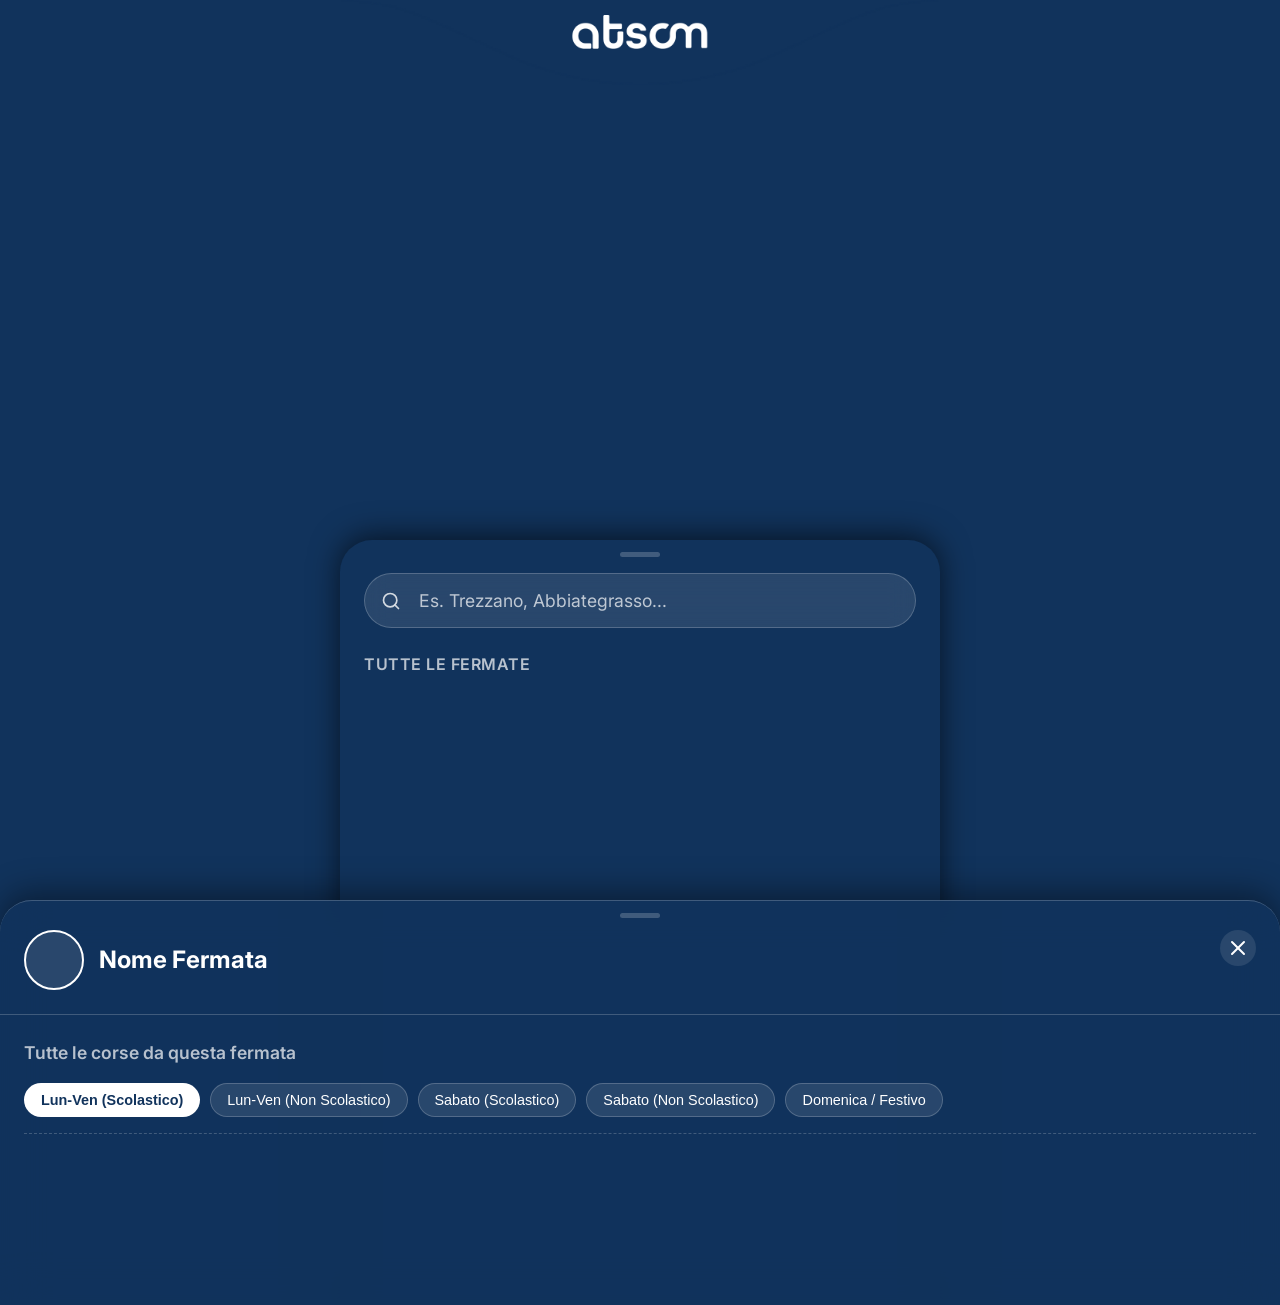
==== app.html @ aef524c2 "Add files via upload" ====
<!DOCTYPE html>
<html lang="it">

<head>
    <meta charset="UTF-8">
    <meta name="viewport" content="width=device-width, initial-scale=1.0">
    <meta name="theme-color" content="#11335C">
    <meta name="apple-mobile-web-app-status-bar-style" content="black-translucent">
    <link rel="manifest" href="manifest.json">
    <title>myATSOM | App</title>
    <link rel="icon" type="image/png" href="FavIconAtsom.png">

    <!-- Supporto PWA iOS -->
    <meta name="apple-mobile-web-app-capable" content="yes">
    <meta name="apple-mobile-web-app-title" content="myATSOM">
    <link rel="apple-touch-icon" href="icon-192.png">
    <!-- Google Fonts: Inter -->
    <link rel="preconnect" href="https://fonts.googleapis.com">
    <link rel="preconnect" href="https://fonts.gstatic.com" crossorigin>
    <link href="https://fonts.googleapis.com/css2?family=Inter:wght@400;500;600;700;800&display=swap" rel="stylesheet">
    <link rel="stylesheet" href="https://unpkg.com/leaflet@1.9.4/dist/leaflet.css"
        integrity="sha256-p4NxAoJBhIIN+hmNHrzRCf9tD/miZyoHS5obTRR9BMY=" crossorigin="" />
    <link rel="stylesheet" href="style.css">
    <style>
        /* In app.html, l'app è sempre visibile */
        #app-content-wrapper {
            display: block !important;
        }
    </style>
</head>

<body>
    <!-- CONTENUTI APP -->
    <div id="app-content-wrapper">
        <!-- TOP BANNER CON CURVATURA E LOGO -->
        <div class="top-wave-banner">
            <img src="CurvaturaSuperiore.png" alt="Onda Superiore" class="wave-bg">
            <img src="atsom.png" alt="ATSOM Logo" class="wave-logo">
        </div>

        <div id="map"></div>

        <main class="app-main map-bottom-panel" id="main-panel">
            <div class="panel-handle-container" id="main-panel-handle">
                <div class="panel-handle"></div>
            </div>
            <!-- BANNER SERVIZIO SOSPESO -->
            <div id="suspended-banner" class="alert-banner hidden">
                <svg xmlns="http://www.w3.org/2000/svg" width="24" height="24" viewBox="0 0 24 24" fill="none"
                    stroke="currentColor" stroke-width="2" stroke-linecap="round" stroke-linejoin="round">
                    <path d="M10.29 3.86L1.82 18a2 2 0 0 0 1.71 3h16.94a2 2 0 0 0 1.71-3L13.71 3.86a2 2 0 0 0-3.42 0z">
                    </path>
                    <line x1="12" y1="9" x2="12" y2="13"></line>
                    <line x1="12" y1="17" x2="12.01" y2="17"></line>
                </svg>
                <div>
                    <strong>Servizio Sospeso</strong>
                    <p>Oggi è una festività in cui il servizio STAV non è regolarmente attivo.</p>
                </div>
            </div>

            <!-- SEZIONE RICERCA -->
            <section id="search-section">
                <div class="search-container">
                    <svg class="search-icon" xmlns="http://www.w3.org/2000/svg" width="20" height="20"
                        viewBox="0 0 24 24" fill="none" stroke="currentColor" stroke-width="2" stroke-linecap="round"
                        stroke-linejoin="round">
                        <circle cx="11" cy="11" r="8"></circle>
                        <line x1="21" y1="21" x2="16.65" y2="16.65"></line>
                    </svg>
                    <input type="text" id="stop-searchInput" placeholder="Es. Trezzano, Abbiategrasso..."
                        autocomplete="off">
                </div>

                <div id="lists-container" class="lists-container">
                    <!-- Sezione Vicino a te (nascosta di default se non ci sono dati) -->
                    <div id="nearby-section" class="list-section hidden">
                        <h3 class="section-subtitle">
                            Fermate vicino a te
                            <span class="live-dot"></span>
                        </h3>
                        <ul id="nearby-results" class="results-list"></ul>
                    </div>

                    <!-- Sezione Tutte le fermate -->
                    <div id="all-section" class="list-section">
                        <h3 class="section-subtitle" id="all-stops-title">Tutte le fermate</h3>
                        <ul id="search-results" class="results-list"></ul>
                    </div>
                </div>
            </section>
        </main>

        <!-- Overlay scuro per quando si apre il modal -->
        <div id="modal-overlay" class="overlay hidden"></div>

        <!-- MODAL BOTTOM SHEET PER DETTAGLIO FERMATA -->
        <section id="stop-details" class="bottom-sheet hidden">
            <div class="sheet-handle"></div>

            <div class="sheet-header">
                <!-- Immagine Segnaposto per la Fermata (Sostituisci src) -->
                <div class="stop-image-circular">
                    <img src="placeholder-stop.jpg" alt="Fermata" id="stop-image-placeholder">
                </div>
                <h2 id="stop-name" class="stop-title">Nome Fermata</h2>
                <button id="close-modal-btn" class="close-btn">
                    <svg xmlns="http://www.w3.org/2000/svg" width="24" height="24" viewBox="0 0 24 24" fill="none"
                        stroke="currentColor" stroke-width="2" stroke-linecap="round" stroke-linejoin="round">
                        <line x1="18" y1="6" x2="6" y2="18"></line>
                        <line x1="6" y1="6" x2="18" y2="18"></line>
                    </svg>
                </button>
            </div>

            <div class="sheet-content">
                <!-- SCHEDA IN EVIDENZA: IL PROSSIMO BUS -->
                <div id="next-bus-highlight" class="highlight-card hidden">
                    <div class="highlight-badge">In Arrivo</div>
                    <div class="highlight-main">
                        <div class="highlight-time-left">
                            <span id="highlight-minutes" class="huge-text">--</span>
                            <span class="small-text">min</span>
                        </div>
                        <div class="highlight-info">
                            <div class="highlight-line" id="highlight-line-name">--</div>
                            <div class="highlight-dest" id="highlight-dest-name">direzione Sconosciuta</div>
                        </div>
                    </div>
                    <div class="highlight-footer">
                        <span>Orario corsa:</span>
                        <strong id="highlight-exact-time">--:--</strong>
                    </div>
                </div>

                <h3 class="subtitle">Tutte le corse da questa fermata</h3>
                <!-- DAY SELECTOR CHIPS -->
                <div class="day-chips-container">
                    <button class="day-chip active" data-day="feriale_scolastico">Lun-Ven (Scolastico)</button>
                    <button class="day-chip" data-day="feriale_non_scolastico">Lun-Ven (Non Scolastico)</button>
                    <button class="day-chip" data-day="sabato_scolastico">Sabato (Scolastico)</button>
                    <button class="day-chip" data-day="sabato_non_scolastico">Sabato (Non Scolastico)</button>
                    <button class="day-chip" data-day="festivo">Domenica / Festivo</button>
                </div>

                <div id="routes-container" class="routes-list">
                    <!-- Le altre linee e gli orari appariranno qui -->
                </div>
            </div>
        </section>
    </div>

    <!-- CARICAMENTO SCRIPT -->
    <script src="https://unpkg.com/leaflet@1.9.4/dist/leaflet.js"
        integrity="sha256-20nQCchB9co0qIjJZRGuk2/Z9VM+kNiyxNV1lvTlZBo=" crossorigin=""></script>
    <script src="data.js"></script>
    <script src="app.js"></script>
</body>

</html>
---- style.css ----
:root {
    --bg-dark: #11335C;
    /* Sfondo scuro richiesto */
    --text-white: #FFFFFF;
    /* Testo bianco richiesto */
    --text-muted: rgba(255, 255, 255, 0.7);

    /* Variabili Glassmorphism */
    --glass-bg: rgba(255, 255, 255, 0.1);
    --glass-border: rgba(255, 255, 255, 0.2);
    --glass-shadow: 0 -8px 32px 0 rgba(0, 0, 0, 0.4);

    --card-radius: 28px;
    --pill-radius: 40px;
    --accent: rgba(255, 255, 255, 0.25);
}

* {
    box-sizing: border-box;
    margin: 0;
    padding: 0;
}

body {
    font-family: 'Inter', sans-serif;
    background-color: var(--bg-dark);
    color: var(--text-white);
    line-height: 1.6;
    display: flex;
    flex-direction: column;
    height: 100vh;
    overflow: hidden;
    position: relative;
    z-index: 1;
}

#map {
    position: absolute;
    top: 0;
    left: 0;
    width: 100vw;
    height: 100vh;
    z-index: 0;
}

.map-overlay {
    position: relative;
    z-index: 2;
    pointer-events: none;
}

.map-overlay>* {
    pointer-events: auto;
}

.custom-map-marker {
    background: transparent;
    border: none;
}

.custom-map-marker .marker-pin {
    width: 36px;
    height: 36px;
    border-radius: 50%;
    background: var(--bg-dark);
    border: 2px solid var(--text-white);
    color: var(--text-white);
    display: flex;
    align-items: center;
    justify-content: center;
    box-shadow: 0 4px 8px rgba(0, 0, 0, 0.4);
    transform: translate(-50%, -100%);
    position: absolute;
    top: 100%;
    left: 50%;
}

.custom-map-marker .marker-pin::after {
    content: '';
    position: absolute;
    bottom: -6px;
    left: 50%;
    transform: translateX(-50%);
    width: 0;
    height: 0;
    border-left: 6px solid transparent;
    border-right: 6px solid transparent;
    border-top: 6px solid var(--text-white);
}

.custom-map-marker .marker-pin svg {
    width: 18px;
    height: 18px;
}

.leaflet-container {
    font-family: 'Inter', sans-serif;
}

/* TOP WAVE BANNER */
.top-wave-banner {
    position: fixed;
    top: 0;
    left: 50%;
    transform: translateX(-50%);
    width: 100%;
    max-width: 600px;
    /* Same max-width of the app */
    z-index: 10;
    display: flex;
    justify-content: center;
    pointer-events: none;
}

.wave-bg {
    width: 100%;
    height: auto;
    display: block;
    /* Assicuriamoci che non ci siano spazi vuoti sotto */
}

.wave-logo {
    position: absolute;
    top: 15px;
    left: 50%;
    transform: translateX(-50%);
    height: 34px;
    width: auto;
}

/* RESPONSIVE LOGO */
@media (max-width: 600px) {
    .wave-logo {
        height: 6vw;
        top: 2.5vw;
    }
}


/* HEADER CON TITOLI */
.app-header {
    padding: 60px 1.5rem 0.5rem;
    /* Aumentato il padding-top per fare spazio all'onda */
    text-align: left;
    max-width: 600px;
    margin: 0 auto;
    width: 100%;
}

.header-content {
    background: var(--glass-bg);
    backdrop-filter: blur(12px);
    -webkit-backdrop-filter: blur(12px);
    border: 1px solid var(--glass-border);
    border-radius: 20px;
    padding: 1rem 1.5rem;
    box-shadow: 0 4px 15px rgba(0, 0, 0, 0.3);
    margin-bottom: 1rem;
}

.header-content h1 {
    font-size: 2rem;
    font-weight: 800;
    letter-spacing: -0.5px;
    margin-bottom: 0.25rem;
    line-height: 1.2;
}

.header-content p {
    font-size: 0.95rem;
    color: var(--text-muted);
    font-weight: 400;
    margin-bottom: 1.5rem;
}

.header-image-container {
    width: 100%;
    height: 140px;
    border-radius: var(--card-radius);
    overflow: hidden;
    margin-bottom: 1rem;
    background: var(--glass-bg);
    border: 1px solid var(--glass-border);
    position: relative;
    display: flex;
    align-items: center;
    justify-content: center;
}

.header-image-container::before {
    content: "Inserisci Immagine Header";
    position: absolute;
    color: var(--text-muted);
    font-size: 0.9rem;
    z-index: 0;
}

.header-img {
    width: 100%;
    height: 100%;
    object-fit: cover;
    z-index: 1;
    opacity: 0;
    /* Nascondi temporaneamente finché non c'è una vera src */
}

/* MAIN CONTENT / BOTTOM PANEL */
.map-bottom-panel {
    position: absolute;
    bottom: 0;
    left: 50%;
    transform: translateX(-50%) translateY(calc(100% - 40vh + var(--drag-y, 0px)));
    width: 100%;
    max-width: 600px;
    height: 85vh;
    /* Altezza massima aperto a schermo quasi intero */
    background: var(--bg-dark);
    border-top-left-radius: 32px;
    border-top-right-radius: 32px;
    box-shadow: 0 -4px 30px rgba(0, 0, 0, 0.6);
    padding: 0 1.5rem 0;
    display: flex;
    flex-direction: column;
    pointer-events: auto;
    z-index: 5;
    transition: transform 0.4s cubic-bezier(0.16, 1, 0.3, 1);
    will-change: transform;
}

.map-bottom-panel.expanded {
    transform: translateX(-50%) translateY(calc(0px + var(--drag-y, 0px)));
}

.map-bottom-panel.dragging {
    transition: none;
}

.panel-handle-container {
    width: 100%;
    padding: 12px 0 16px;
    display: flex;
    justify-content: center;
    align-items: center;
    cursor: pointer;
    flex-shrink: 0;
}

.panel-handle {
    width: 40px;
    height: 5px;
    background: var(--glass-border);
    border-radius: 10px;
    transition: background 0.3s;
}

.panel-handle-container:hover .panel-handle {
    background: var(--text-muted);
}

#search-section {
    display: flex;
    flex-direction: column;
    flex: 1;
    overflow: hidden;
}

/* BANNER SERVIZIO SOSPESO */
.alert-banner {
    background: rgba(255, 71, 87, 0.15);
    border: 1px solid rgba(255, 71, 87, 0.4);
    border-radius: 20px;
    padding: 1.2rem;
    display: flex;
    align-items: center;
    gap: 15px;
    margin-bottom: 1.5rem;
    color: var(--text-white);
    backdrop-filter: blur(10px);
    -webkit-backdrop-filter: blur(10px);
    box-shadow: 0 4px 20px rgba(255, 71, 87, 0.2);
}

.alert-banner.hidden {
    display: none;
}

.alert-banner svg {
    color: #ff4757;
    flex-shrink: 0;
}

.alert-banner strong {
    display: block;
    color: #ff4757;
    font-size: 1.1rem;
    margin-bottom: 4px;
}

.alert-banner p {
    font-size: 0.9rem;
    opacity: 0.9;
    line-height: 1.3;
}

.section-title {
    font-size: 1.3rem;
    margin-bottom: 1rem;
    font-weight: 600;
}

/* SEARCH BAR */
.search-container {
    position: relative;
    margin-bottom: 1.5rem;
    display: flex;
    align-items: center;
    background: var(--glass-bg);
    backdrop-filter: blur(12px);
    -webkit-backdrop-filter: blur(12px);
    border: 1px solid var(--glass-border);
    border-radius: var(--pill-radius);
    padding: 0.5rem 1rem;
}

.search-icon {
    color: var(--text-white);
    margin-right: 10px;
    opacity: 0.8;
}

.search-container input {
    flex: 1;
    background: transparent;
    border: none;
    color: var(--text-white);
    font-family: inherit;
    font-size: 1.1rem;
    padding: 0.5rem;
    outline: none;
}

.search-container input::placeholder {
    color: var(--text-muted);
}

/* LISTE E SEZIONI */
.lists-container {
    flex: 1;
    overflow-y: auto;
    display: flex;
    flex-direction: column;
    padding-bottom: 2rem;
}

.list-section {
    margin-bottom: 1.5rem;
}

.list-section.hidden {
    display: none;
}

.section-subtitle {
    font-size: 1rem;
    font-weight: 600;
    color: var(--text-muted);
    margin-bottom: 0.8rem;
    text-transform: uppercase;
    letter-spacing: 0.5px;
    display: flex;
    align-items: center;
    gap: 8px;
}

.live-dot {
    width: 8px;
    height: 8px;
    background-color: #2ecc71;
    /* Verde smeraldo */
    border-radius: 50%;
    display: inline-block;
    box-shadow: 0 0 0 rgba(46, 204, 113, 0.4);
    animation: pulse-live 1.5s infinite;
}

@keyframes pulse-live {
    0% {
        transform: scale(0.95);
        box-shadow: 0 0 0 0 rgba(46, 204, 113, 0.7);
    }

    70% {
        transform: scale(1);
        box-shadow: 0 0 0 10px rgba(46, 204, 113, 0);
    }

    100% {
        transform: scale(0.95);
        box-shadow: 0 0 0 0 rgba(46, 204, 113, 0);
    }
}

.results-list {
    list-style: none;
}

.results-list li {
    background: var(--glass-bg);
    backdrop-filter: blur(10px);
    -webkit-backdrop-filter: blur(10px);
    border: 1px solid var(--glass-border);
    border-radius: 20px;
    margin-bottom: 1rem;
    padding: 1.2rem;
    cursor: pointer;
    transition: transform 0.2s, background 0.2s;
    display: flex;
    align-items: center;
    font-weight: 500;
    font-size: 1.1rem;
}

.results-list li:hover {
    background: var(--accent);
    transform: translateY(-2px);
}

.stop-icon {
    margin-right: 15px;
    background: rgba(255, 255, 255, 0.2);
    padding: 8px;
    border-radius: 50%;
    width: 40px;
    height: 40px;
    display: flex;
    align-items: center;
    justify-content: center;
}

/* OVERLAY MODAL */
.overlay {
    position: fixed;
    top: 0;
    left: 0;
    width: 100vw;
    height: 100vh;
    background-color: rgba(0, 0, 0, 0.6);
    backdrop-filter: blur(4px);
    z-index: 10;
    opacity: 1;
    transition: opacity 0.3s ease;
}

.overlay.hidden {
    opacity: 0;
    pointer-events: none;
}

/* BOTTOM SHEET MODAL */
.bottom-sheet {
    position: fixed;
    bottom: 0;
    left: 0;
    width: 100%;
    height: 90vh;
    /* Copre quasi tutto lo schermo */
    background: rgba(17, 51, 92, 0.85);
    /* Leggermente trasparente sul blu */
    backdrop-filter: blur(24px);
    -webkit-backdrop-filter: blur(24px);
    border-top-left-radius: 32px;
    border-top-right-radius: 32px;
    border-top: 1px solid var(--glass-border);
    box-shadow: var(--glass-shadow);
    z-index: 20;
    display: flex;
    flex-direction: column;
    transform: translateY(0);
    transition: transform 0.6s cubic-bezier(0.16, 1, 0.3, 1);
    /* Animazione più lenta, fluida e senza rimbalzo */
}

.bottom-sheet.hidden {
    transform: translateY(100%);
}

.sheet-handle {
    width: 40px;
    height: 5px;
    background: var(--glass-border);
    border-radius: 10px;
    margin: 12px auto;
}

.sheet-header {
    padding: 0 1.5rem 1.5rem;
    display: flex;
    align-items: center;
    border-bottom: 1px solid var(--glass-border);
    position: relative;
}

.stop-image-circular {
    width: 60px;
    height: 60px;
    border-radius: 50%;
    background: var(--glass-bg);
    border: 2px solid var(--text-white);
    margin-right: 15px;
    overflow: hidden;
    flex-shrink: 0;
    display: flex;
    align-items: center;
    justify-content: center;
    font-size: 0.7rem;
    text-align: center;
    color: var(--text-muted);
}

.stop-image-circular img {
    width: 100%;
    height: 100%;
    object-fit: cover;
    opacity: 0;
    /* Nascondi finché non c'è una src */
}

.stop-title {
    font-size: 1.5rem;
    font-weight: 700;
    line-height: 1.2;
    flex: 1;
    padding-right: 30px;
}

.close-btn {
    position: absolute;
    top: 0;
    right: 1.5rem;
    background: var(--glass-bg);
    border: none;
    color: var(--text-white);
    width: 36px;
    height: 36px;
    border-radius: 50%;
    display: flex;
    align-items: center;
    justify-content: center;
    cursor: pointer;
    transition: background 0.2s;
}

.close-btn:hover {
    background: var(--accent);
}

.sheet-content {
    padding: 1.5rem;
    overflow-y: auto;
    flex: 1;
}

/* CARTA IN EVIDENZA: PROSSIMO BUS */
.highlight-card {
    background: linear-gradient(135deg, rgba(255, 255, 255, 0.2) 0%, rgba(255, 255, 255, 0.05) 100%);
    border: 1px solid var(--glass-border);
    border-radius: 24px;
    padding: 1.5rem;
    margin-bottom: 2rem;
    position: relative;
    overflow: hidden;
    box-shadow: 0 10px 30px rgba(0, 0, 0, 0.2);
}

.highlight-card.hidden {
    display: none;
}

.highlight-card::before {
    content: '';
    position: absolute;
    top: -50px;
    right: -50px;
    width: 150px;
    height: 150px;
    background: rgba(255, 255, 255, 0.2);
    filter: blur(40px);
    border-radius: 50%;
}

.highlight-badge {
    display: inline-block;
    background: var(--text-white);
    color: var(--bg-dark);
    font-size: 0.8rem;
    font-weight: 700;
    text-transform: uppercase;
    padding: 4px 12px;
    border-radius: 12px;
    margin-bottom: 1rem;
    letter-spacing: 1px;
    transition: all 0.3s ease;
}

.highlight-badge.urgent {
    background: #ff4757;
    color: white;
    box-shadow: 0 0 15px rgba(255, 71, 87, 0.4);
    animation: pulse-urgent 1.5s infinite;
}

@keyframes pulse-urgent {
    0% {
        box-shadow: 0 0 0 0 rgba(255, 71, 87, 0.6);
    }

    70% {
        box-shadow: 0 0 0 10px rgba(255, 71, 87, 0);
    }

    100% {
        box-shadow: 0 0 0 0 rgba(255, 71, 87, 0);
    }
}

.highlight-main {
    display: flex;
    align-items: center;
    margin-bottom: 1.5rem;
}

.highlight-time-left {
    display: flex;
    flex-direction: column;
    align-items: center;
    justify-content: center;
    background: var(--glass-bg);
    border: 1px solid var(--text-white);
    border-radius: 20px;
    width: 90px;
    height: 90px;
    margin-right: 1.5rem;
    flex-shrink: 0;
}

.huge-text {
    font-size: 2.2rem;
    font-weight: 800;
    line-height: 1;
}

.small-text {
    font-size: 0.85rem;
    text-transform: uppercase;
    opacity: 0.8;
    margin-top: 4px;
}

.highlight-info {
    flex: 1;
}

.highlight-line {
    font-size: 1.4rem;
    font-weight: 800;
    margin-bottom: 0.25rem;
}

.highlight-dest {
    font-size: 1rem;
    opacity: 0.9;
    line-height: 1.3;
}

.highlight-footer {
    border-top: 1px dashed var(--glass-border);
    padding-top: 1rem;
    display: flex;
    justify-content: space-between;
    font-size: 0.95rem;
}

.highlight-footer strong {
    font-size: 1.1rem;
}

/* SOTTO-TITOLO LISTA LINEE */
.subtitle {
    font-size: 1.1rem;
    font-weight: 600;
    margin-bottom: 1rem;
    color: var(--text-muted);
}

/* DAY CHIPS SELECTOR */
.day-chips-container {
    display: flex;
    overflow-x: auto;
    gap: 10px;
    padding-bottom: 1rem;
    margin-bottom: 1rem;
    border-bottom: 1px dashed var(--glass-border);
    -webkit-overflow-scrolling: touch;
    scrollbar-width: none;
    /* Firefox */
}

.day-chips-container::-webkit-scrollbar {
    display: none;
    /* Chrome, Safari, Edge */
}

.day-chip {
    background: rgba(255, 255, 255, 0.1);
    border: 1px solid var(--glass-border);
    border-radius: var(--pill-radius);
    color: var(--text-white);
    padding: 0.5rem 1rem;
    font-size: 0.9rem;
    font-weight: 500;
    white-space: nowrap;
    cursor: pointer;
    transition: all 0.3s;
}

.day-chip.active {
    background: var(--text-white);
    color: var(--bg-dark);
    font-weight: 700;
}

/* ROUTES LIST NEL MODAL */
.route-card {
    background: rgba(255, 255, 255, 0.05);
    border: 1px solid var(--glass-border);
    border-radius: 20px;
    padding: 1.25rem;
    margin-bottom: 1rem;
}

.route-header {
    display: flex;
    align-items: center;
    cursor: pointer;
}

.route-line {
    background: transparent;
    border: 1px solid var(--text-white);
    color: var(--text-white);
    font-weight: 700;
    padding: 0.25rem 0.75rem;
    border-radius: var(--pill-radius);
    font-size: 0.9rem;
    margin-right: 10px;
}

.route-dest {
    font-weight: 500;
    font-size: 1.05rem;
    flex: 1;
}

.chevron-icon {
    width: 24px;
    height: 24px;
    opacity: 0.7;
    transition: transform 0.3s cubic-bezier(0.16, 1, 0.3, 1);
}

.accordion-open .chevron-icon {
    transform: rotate(180deg);
}

.accordion-content {
    margin-top: 0;
    padding-top: 0;
    border-top: 1px solid transparent;
}

.accordion-content.hidden {
    display: none;
}

.times-grid {
    display: flex;
    flex-wrap: wrap;
    gap: 8px;
}

.time-badge {
    padding: 0.4rem 0.8rem;
    border-radius: var(--pill-radius);
    font-weight: 600;
    font-size: 0.9rem;
    background: var(--glass-bg);
    border: 1px solid var(--glass-border);
    color: var(--text-white);
    display: inline-flex;
    flex-direction: column;
    align-items: center;
    justify-content: center;
}

.time-variation {
    font-size: 0.75rem;
    font-weight: 700;
    color: #ffd1dc;
    /* Un colore leggermente diverso per farlo risaltare */
    margin-left: 2px;
    vertical-align: super;
}

/* LEGENDA */
.times-legend {
    margin-top: 1rem;
    padding-top: 1rem;
    border-top: 1px dashed var(--glass-border);
    display: flex;
    flex-direction: column;
    gap: 6px;
}

.legend-item {
    display: flex;
    align-items: flex-start;
    gap: 8px;
    font-size: 0.85rem;
    color: var(--text-muted);
}

.legend-symbol {
    font-weight: 800;
    color: #ffd1dc;
    min-width: 15px;
    text-align: center;
}

.time-badge.past {
    background: transparent;
    border: none;
    color: var(--text-muted);
    text-decoration: line-through;
}

/* Tolto pulse-white dalle badge normali perché ora c'è la highlight card */
.time-badge.next {
    background: var(--text-white);
    color: var(--bg-dark);
    border-color: var(--text-white);
}

/* Scrollbar personalizzata */
::-webkit-scrollbar {
    width: 6px;
}

::-webkit-scrollbar-track {
    background: transparent;
}

::-webkit-scrollbar-thumb {
    background: rgba(255, 255, 255, 0.2);
    border-radius: 10px;
}

::-webkit-scrollbar-thumb:hover {
    background: rgba(255, 255, 255, 0.4);
}


/* INSTALL OVERLAY PWA */
.install-overlay {
    position: fixed;
    top: 0;
    left: 0;
    width: 100vw;
    height: 100vh;
    background: var(--bg-dark);
    z-index: 9999;
    display: flex;
    /* Assicura la visibilità e il centramento */
    align-items: center;
    justify-content: center;
    padding: 2rem;
}

.install-card {
    background: linear-gradient(135deg, rgba(255, 255, 255, 0.1) 0%, rgba(17, 51, 92, 0.8) 100%);
    backdrop-filter: blur(20px);
    -webkit-backdrop-filter: blur(20px);
    border: 1px solid var(--glass-border);
    border-radius: 32px;
    padding: 3rem 2rem;
    max-width: 400px;
    width: 100%;
    text-align: center;
    box-shadow: 0 20px 50px rgba(0, 0, 0, 0.5);
    animation: slideUpFade 0.6s cubic-bezier(0.16, 1, 0.3, 1);
}

@keyframes slideUpFade {
    from {
        transform: translateY(30px);
        opacity: 0;
    }

    to {
        transform: translateY(0);
        opacity: 1;
    }
}

.install-logo {
    width: 80px;
    height: auto;
    margin-bottom: 1.5rem;
    filter: drop-shadow(0 4px 10px rgba(255, 255, 255, 0.2));
}

.install-card h2 {
    font-size: 2rem;
    font-weight: 800;
    margin-bottom: 1rem;
    color: var(--text-white);
}

.install-card p {
    font-size: 1rem;
    color: var(--text-muted);
    line-height: 1.5;
    margin-bottom: 2rem;
}

.install-btn-premium {
    background: var(--text-white);
    color: var(--bg-dark);
    border: none;
    padding: 1rem 2.5rem;
    font-size: 1.1rem;
    font-weight: 700;
    border-radius: var(--pill-radius);
    cursor: pointer;
    box-shadow: 0 10px 20px rgba(0, 0, 0, 0.2);
    transition: transform 0.2s, box-shadow 0.2s;
    width: 100%;
}

.install-btn-premium:hover {
    transform: translateY(-2px);
    box-shadow: 0 15px 30px rgba(0, 0, 0, 0.3);
}

.ios-steps {
    text-align: left;
    background: rgba(255, 255, 255, 0.05);
    padding: 1.5rem;
    border-radius: 20px;
    margin-bottom: 2rem;
}

.step {
    display: flex;
    align-items: flex-start;
    gap: 12px;
    margin-bottom: 12px;
}

.step:last-child {
    margin-bottom: 0;
}

.step-num {
    background: var(--text-white);
    color: var(--bg-dark);
    width: 24px;
    height: 24px;
    border-radius: 50%;
    display: flex;
    align-items: center;
    justify-content: center;
    font-weight: 800;
    font-size: 0.8rem;
    flex-shrink: 0;
}

.install-footer {
    font-size: 0.85rem !important;
    opacity: 0.6;
    margin-top: 2rem;
    margin-bottom: 0 !important;
}

.install-instructions.hidden {
    display: none;
}

/* LANDING & INSTALL PAGE PREMIUM RESET */
.landing-body,
.install-body {
    background: #050a15;
    /* Sfondo profondo */
    color: var(--text-white);
    overflow-y: auto !important;
    /* Riabilita lo scroll verticale */
    overflow-x: hidden;
    height: auto !important;
    /* Permette alla pagina di allungarsi */
    display: block !important;
    /* Rimuove il layout flex dell'app mappa */
    scroll-behavior: smooth;
    position: relative;
}

/* LONDON STYLE - MESH GRADIENT & ULTRA MODERN */
.mesh-gradient {
    position: fixed;
    top: 0;
    left: 0;
    width: 100%;
    height: 100%;
    z-index: -1;
    background:
        radial-gradient(at 0% 0%, #11335C 0px, transparent 50%),
        radial-gradient(at 100% 0%, #1e40af 0px, transparent 50%),
        radial-gradient(at 100% 100%, #11335C 0px, transparent 50%),
        radial-gradient(at 0% 100%, #0a192f 0px, transparent 50%),
        radial-gradient(at 50% 50%, #3b82f6 0px, transparent 50%);
    filter: blur(60px);
    opacity: 0.8;
    animation: meshMovement 20s infinite alternate;
}

@keyframes meshMovement {
    0% {
        transform: scale(1) translate(0, 0);
    }

    100% {
        transform: scale(1.1) translate(-2%, -2%);
    }
}

.navbar {
    position: fixed;
    top: 1.5rem;
    left: 50%;
    transform: translateX(-50%);
    width: 90%;
    max-width: 1200px;
    padding: 0.8rem 2rem;
    display: flex;
    justify-content: space-between;
    align-items: center;
    background: rgba(255, 255, 255, 0.05);
    backdrop-filter: blur(20px);
    -webkit-backdrop-filter: blur(20px);
    border: 1px solid rgba(255, 255, 255, 0.1);
    border-radius: 100px;
    /* Navbar a pillola fluttuante */
    z-index: 1000;
    transition: all 0.4s cubic-bezier(0.16, 1, 0.3, 1);
    box-shadow: 0 20px 40px rgba(0, 0, 0, 0.2);
}

.navbar.scrolled {
    top: 1rem;
    width: 85%;
    background: rgba(10, 20, 40, 0.8);
    border-color: rgba(255, 255, 255, 0.05);
}

.nav-links {
    display: flex;
    gap: 2.5rem;
    align-items: center;
}

.nav-links a {
    color: white;
    text-decoration: none;
    font-weight: 500;
    font-size: 0.9rem;
    opacity: 0.8;
    transition: opacity 0.3s;
}

.nav-links a:hover {
    opacity: 1;
}

.nav-btn-right {
    background: white;
    padding: 0.7rem 1.8rem;
    border-radius: 100px;
    color: #4f46e5 !important;
    text-decoration: none;
    font-weight: 700;
    font-size: 0.85rem;
    text-transform: uppercase;
    transition: all 0.3s cubic-bezier(0.175, 0.885, 0.32, 1.275);
    box-shadow: 0 4px 15px rgba(255, 255, 255, 0.1);
}

.nav-btn-right:hover {
    transform: scale(1.05) translateY(-2px);
    box-shadow: 0 8px 25px rgba(255, 255, 255, 0.2);
}

/* MENU TOGGLE BURGER */
.menu-toggle {
    display: none;
    flex-direction: column;
    gap: 6px;
    background: none;
    border: none;
    cursor: pointer;
    z-index: 1001;
    padding: 10px;
}

.menu-toggle span {
    display: block;
    width: 25px;
    height: 2px;
    background: white;
    transition: all 0.3s cubic-bezier(0.4, 0, 0.2, 1);
}

.menu-toggle.active span:nth-child(1) {
    transform: translateY(8px) rotate(45deg);
}

.menu-toggle.active span:nth-child(2) {
    opacity: 0;
}

.menu-toggle.active span:nth-child(3) {
    transform: translateY(-8px) rotate(-45deg);
}

/* HERO LONDON COMPACT */
.hero {
    margin: 6rem 5% 3rem;
    /* Margini ridotti */
    padding: 4rem 6%;
    /* Padding ridotto */
    display: flex;
    align-items: center;
    min-height: 60vh;
    /* Altezza minima ridotta per compattezza */
    gap: 3rem;
    background: rgba(255, 255, 255, 0.05);
    backdrop-filter: blur(20px);
    -webkit-backdrop-filter: blur(20px);
    border: 1px solid rgba(255, 255, 255, 0.05);
    border-radius: 60px;
    /* Radius leggermente ridotto */
    position: relative;
    z-index: 1;
    box-shadow: 0 40px 100px rgba(0, 0, 0, 0.2);
}

.hero-content {
    flex: 1.2;
}

.hero-content h1 {
    font-size: clamp(3rem, 10vw, 5.5rem);
    font-weight: 800;
    line-height: 0.9;
    margin-bottom: 2rem;
    color: white;
    letter-spacing: -3px;
}

.hero-content p {
    font-size: 1.1rem;
    color: rgba(255, 255, 255, 0.7);
    max-width: 500px;
    margin-bottom: 3rem;
}

.hero-cta {
    display: flex;
    gap: 2rem;
    align-items: center;
}

.btn-london-main {
    background: white;
    color: black;
    padding: 1rem 2.5rem;
    border-radius: 100px;
    text-decoration: none;
    font-weight: 700;
    display: flex;
    align-items: center;
    gap: 12px;
    transition: transform 0.3s, box-shadow 0.3s;
}

.btn-london-main:hover {
    transform: translateY(-3px);
    box-shadow: 0 10px 30px rgba(0, 0, 0, 0.2);
}

.btn-london-sub {
    color: white;
    text-decoration: none;
    font-weight: 600;
    opacity: 0.7;
    transition: opacity 0.3s;
}

.btn-london-sub:hover {
    opacity: 1;
}

/* FLOATING MOCKUP */
.hero-visual {
    flex: 1;
    position: relative;
    display: flex;
    justify-content: center;
}

.floating-card {
    background: rgba(255, 255, 255, 0.1);
    backdrop-filter: blur(20px);
    border: 1px solid rgba(255, 255, 255, 0.2);
    border-radius: 30px;
    padding: 1.5rem;
    position: absolute;
    animation: float 6s ease-in-out infinite;
}

.card-1 {
    top: -20px;
    right: 0;
    width: 180px;
    animation-delay: 0s;
}

.card-2 {
    bottom: 20px;
    left: -40px;
    width: 220px;
    animation-delay: 1s;
}

.mockup-main {
    width: 280px;
    height: 580px;
    background: white;
    border-radius: 40px;
    padding: 7px;
    box-shadow: 0 50px 100px rgba(0, 0, 0, 0.3);
    position: relative;
    z-index: 2;
}

.mockup-inner {
    width: 100%;
    height: 100%;
    background: #f8fafc;
    border-radius: 32px;
    overflow: hidden;
    position: relative;
}

/* SECTION LONDON */
.london-section {
    padding: 8rem 10%;
}

.section-tag {
    color: white;
    font-weight: 700;
    font-size: 0.8rem;
    text-transform: uppercase;
    letter-spacing: 2px;
    margin-bottom: 1rem;
    display: block;
    opacity: 0.6;
}

/* RESPONSIVE DESIGN - GLOBAL ADAPTABILITY */
@media (max-width: 1200px) {
    .navbar {
        width: 95%;
    }

    .hero {
        margin: 7rem 4% 4rem;
        padding: 5rem 6%;
    }

    .hero-content h1 {
        font-size: 4.5rem;
    }
}

@media (max-width: 1024px) {
    .hero {
        flex-direction: column;
        text-align: center;
        padding: 3rem 5%;
        margin: 5rem 3% 2rem;
        border-radius: 40px;
        min-height: auto;
        /* Rimosso min-height per evitare stretch */
        gap: 1.5rem;
    }

    .hero-content h1 {
        font-size: 3.5rem;
    }

    .hero-content p {
        margin: 0 auto 2.5rem;
    }

    .hero-cta {
        justify-content: center;
    }

    .hero-visual {
        display: flex;
        order: -1;
        /* Mostra l'app sopra il testo su tablet se necessario, o nascondi */
        transform: scale(0.9);
        margin-bottom: 2rem;
    }

    .floating-card {
        display: none;
    }

    /* Nascondi elementi troppo caotici su piccoli schermi */
}

@media (max-width: 768px) {
    .navbar {
        top: 1rem;
        padding: 0.6rem 1.2rem;
    }

    .menu-toggle {
        display: flex;
    }

    .nav-links {
        position: absolute;
        top: calc(100% + 10px);
        right: 0;
        width: 200px;
        background: rgba(10, 25, 47, 0.95);
        backdrop-filter: blur(20px);
        border: 1px solid rgba(255, 255, 255, 0.1);
        border-radius: 20px;
        padding: 1.5rem;
        flex-direction: column;
        gap: 1.5rem;
        transform: translateY(-20px);
        opacity: 0;
        pointer-events: none;
        transition: all 0.3s ease;
        box-shadow: 0 20px 40px rgba(0, 0, 0, 0.5);
    }

    .nav-links.active {
        transform: translateY(0);
        opacity: 1;
        pointer-events: auto;
    }

    .hero {
        margin: 4.5rem 2% 1.5rem;
        border-radius: 30px;
        padding: 2rem 1rem;
        min-height: auto;
    }

    .hero-content h1 {
        font-size: 2.5rem;
        letter-spacing: -1.5px;
        margin-bottom: 1rem;
    }

    .hero-content p {
        font-size: 1rem;
        margin-bottom: 1.5rem;
    }

    .btn-london-main {
        width: 100%;
        justify-content: center;
        padding: 0.8rem 1.5rem;
    }

    .hero-cta {
        flex-direction: column;
        gap: 0.8rem;
    }

    .hero-visual {
        margin-top: 0;
        display: flex;
        justify-content: center;
        width: 100%;
    }

    .mockup-main {
        width: 180px;
        /* Mockup molto più piccolo su mobile */
        height: 380px;
        border-radius: 25px;
        padding: 5px;
        /* Stroke del cellulare ridotto su mobile */
        box-shadow: 0 20px 50px rgba(0, 0, 0, 0.2);
    }

    .mockup-inner {
        border-radius: 20px;
    }

    .london-section {
        padding: 3rem 5%;
    }

    .london-section h2 {
        font-size: 2rem !important;
    }
}

@media (max-width: 480px) {
    .hero-content h1 {
        font-size: 2.2rem;
    }

    .hero-visual {
        transform: scale(0.6);
    }

    .hero {
        padding: 3rem 1.5rem;
    }
}

/* TRIP TIMELINE OVERLAY */
.trip-timeline-overlay {
    position: fixed;
    top: 0;
    left: 0;
    width: 100%;
    height: 100%;
    background: var(--bg-deep, #0f172a);
    z-index: 2000;
    display: flex;
    flex-direction: column;
    animation: slideInUp 0.3s cubic-bezier(0.16, 1, 0.3, 1);
}

@keyframes slideInUp {
    from {
        transform: translateY(100%);
    }

    to {
        transform: translateY(0);
    }
}

.timeline-container {
    max-width: 600px;
    margin: 0 auto;
    width: 100%;
    height: 100%;
    display: flex;
    flex-direction: column;
    background: var(--bg-deep, #0f172a);
}

.timeline-header {
    display: flex;
    align-items: center;
    gap: 1rem;
    padding: 1.5rem;
    border-bottom: 1px solid var(--border-color, rgba(255, 255, 255, 0.05));
    background: var(--bg-deep, #0f172a);
    position: sticky;
    top: 0;
    z-index: 10;
}

.back-btn {
    background: none;
    border: none;
    color: var(--text-white, #fff);
    padding: 0.5rem;
    cursor: pointer;
    border-radius: 50%;
    display: flex;
    align-items: center;
    justify-content: center;
    transition: background 0.2s;
}

.back-btn:hover {
    background: rgba(255, 255, 255, 0.1);
}

.back-btn svg {
    width: 24px;
    height: 24px;
}

.timeline-scroll {
    flex: 1;
    overflow-y: auto;
    padding: 1.5rem;
    padding-bottom: 4rem;
    display: flex;
    flex-direction: column;
}

.timeline-row {
    display: flex;
    align-items: flex-start;
    gap: 1.5rem;
    position: relative;
    padding-bottom: 2.5rem;
}

.timeline-row:last-child {
    padding-bottom: 0;
}

.timeline-graphic {
    width: 24px;
    display: flex;
    flex-direction: column;
    align-items: center;
    flex-shrink: 0;
}

.bus-tracker-icon {
    position: absolute;
    width: 28px;
    height: 28px;
    border-radius: 50%;
    color: white;
    display: flex;
    align-items: center;
    justify-content: center;
    z-index: 5;
    transform: translate(-50%, -50%);
    box-shadow: 0 4px 10px rgba(0, 0, 0, 0.3), 0 0 0 3px var(--bg-deep);
    transition: top 1s ease-in-out;
}

.bus-tracker-icon svg {
    width: 60%;
    height: 60%;
}


.timeline-line {
    position: absolute;
    top: 24px;
    bottom: -4px;
    left: 9px;
    width: 6px;
    border-radius: 3px;
    z-index: 1;
}

.timeline-row:last-child .timeline-line {
    display: none;
}

.timeline-node {
    width: 22px;
    height: 22px;
    border-radius: 50%;
    border: 4px solid;
    background: var(--bg-deep, #0f172a);
    z-index: 2;
    margin-top: 2px;
}

.timeline-row.passed .timeline-node {
    border-color: var(--text-muted, #94a3b8) !important;
    background: var(--bg-card, #1e293b);
    width: 16px;
    height: 16px;
    border-width: 3px;
    margin-top: 5px;
}

.timeline-row.passed .timeline-line {
    background: var(--text-muted, #94a3b8) !important;
    opacity: 0.3;
    width: 4px;
    left: 10px;
}

.timeline-row.passed .stop-name,
.timeline-row.passed .stop-time {
    color: var(--text-muted, #94a3b8);
}

.timeline-row.passed .timeline-chevron {
    opacity: 0.2;
}

.timeline-row.next .timeline-node {
    box-shadow: 0 0 0 4px rgba(255, 255, 255, 0.1);
}

.timeline-content {
    flex: 1;
    display: flex;
    flex-direction: column;
    justify-content: center;
    min-height: 26px;
}

.stop-name {
    font-size: 1.1rem;
    font-weight: 700;
    color: var(--text-white, #fff);
    margin-bottom: 0.4rem;
    line-height: 1.2;
}

.stop-details {
    display: flex;
    gap: 0.5rem;
    align-items: center;
    flex-wrap: wrap;
}

.stop-time.badge {
    background: var(--primary, #3b82f6);
    color: white;
    padding: 3px 8px;
    border-radius: 6px;
    font-size: 0.8rem;
    font-weight: 600;
}

.timeline-row.passed .stop-time.badge {
    background: rgba(255, 255, 255, 0.1);
    color: var(--text-muted, #94a3b8);
}

.stop-variation.badge {
    background: var(--bg-card, #1e293b);
    border: 1px solid var(--border-color, rgba(255, 255, 255, 0.1));
    color: var(--text-muted, #94a3b8);
    padding: 3px 8px;
    border-radius: 6px;
    font-size: 0.8rem;
    font-weight: 500;
}

.timeline-chevron {
    color: var(--text-muted, #94a3b8);
    opacity: 0.6;
    padding-top: 4px;
}

.timeline-chevron svg {
    width: 20px;
    height: 20px;
}

/* --- ANIMAZIONI TRANSIZIONI SCHERMATE PREMIUM --- */
.in-sheet-timeline {
    opacity: 0;
    pointer-events: none;
    transform: translateX(40px) scale(0.98);
}

.in-sheet-timeline.slide-in-right {
    pointer-events: auto;
    /* Curva iOS-like con slight overshoot */
    animation: slideInRightPremium 0.5s cubic-bezier(0.2, 0.8, 0.2, 1) forwards;
}

.in-sheet-timeline.slide-out-right {
    pointer-events: none;
    animation: slideOutRightPremium 0.4s cubic-bezier(0.4, 0, 0.2, 1) forwards;
}

.routes-container {
    opacity: 1;
    transform: translateX(0) scale(1);
}

.routes-container.fade-out-left {
    pointer-events: none;
    animation: fadeOutLeftPremium 0.4s cubic-bezier(0.4, 0, 0.2, 1) forwards;
}

.routes-container.fade-in-left {
    pointer-events: auto;
    animation: fadeInLeftPremium 0.5s cubic-bezier(0.2, 0.8, 0.2, 1) forwards;
}

@keyframes slideInRightPremium {
    from {
        transform: translateX(40px) scale(0.98);
        opacity: 0;
    }

    to {
        transform: translateX(0) scale(1);
        opacity: 1;
    }
}

@keyframes slideOutRightPremium {
    from {
        transform: translateX(0) scale(1);
        opacity: 1;
    }

    to {
        transform: translateX(40px) scale(0.98);
        opacity: 0;
    }
}

@keyframes fadeOutLeftPremium {
    from {
        transform: translateX(0) scale(1);
        opacity: 1;
    }

    to {
        transform: translateX(-30px) scale(0.98);
        opacity: 0;
    }
}

@keyframes fadeInLeftPremium {
    from {
        transform: translateX(-30px) scale(0.98);
        opacity: 0;
    }

    to {
        transform: translateX(0) scale(1);
        opacity: 1;
    }
}

/* --- ACCORDION ANIMATION PREMIUM --- */
.accordion-content {
    max-height: 0;
    margin-top: 0;
    padding-top: 0;
    border-top-color: transparent;
    overflow: hidden;
    opacity: 0;
    transform: translateY(-10px);
    transition: max-height 0.5s cubic-bezier(0.2, 0.8, 0.2, 1),
        margin-top 0.4s ease,
        padding-top 0.4s ease,
        border-color 0.4s ease,
        opacity 0.4s cubic-bezier(0.2, 0.8, 0.2, 1),
        transform 0.4s cubic-bezier(0.2, 0.8, 0.2, 1);
}

.route-card.accordion-open .accordion-content {
    margin-top: 1.25rem;
    padding-top: 1.25rem;
    border-top-color: var(--glass-border);
    max-height: 2000px;
    opacity: 1;
    transform: translateY(0);
    transition: max-height 0.7s ease-in-out,
        margin-top 0.5s ease,
        padding-top 0.5s ease,
        border-color 0.5s ease,
        opacity 0.5s cubic-bezier(0.2, 0.8, 0.2, 1) 0.05s,
        transform 0.5s cubic-bezier(0.2, 0.8, 0.2, 1) 0.05s;
}

.chevron-icon {
    transition: transform 0.4s cubic-bezier(0.34, 1.56, 0.64, 1);
}

.route-card.accordion-open .chevron-icon {
    transform: rotate(180deg);
}
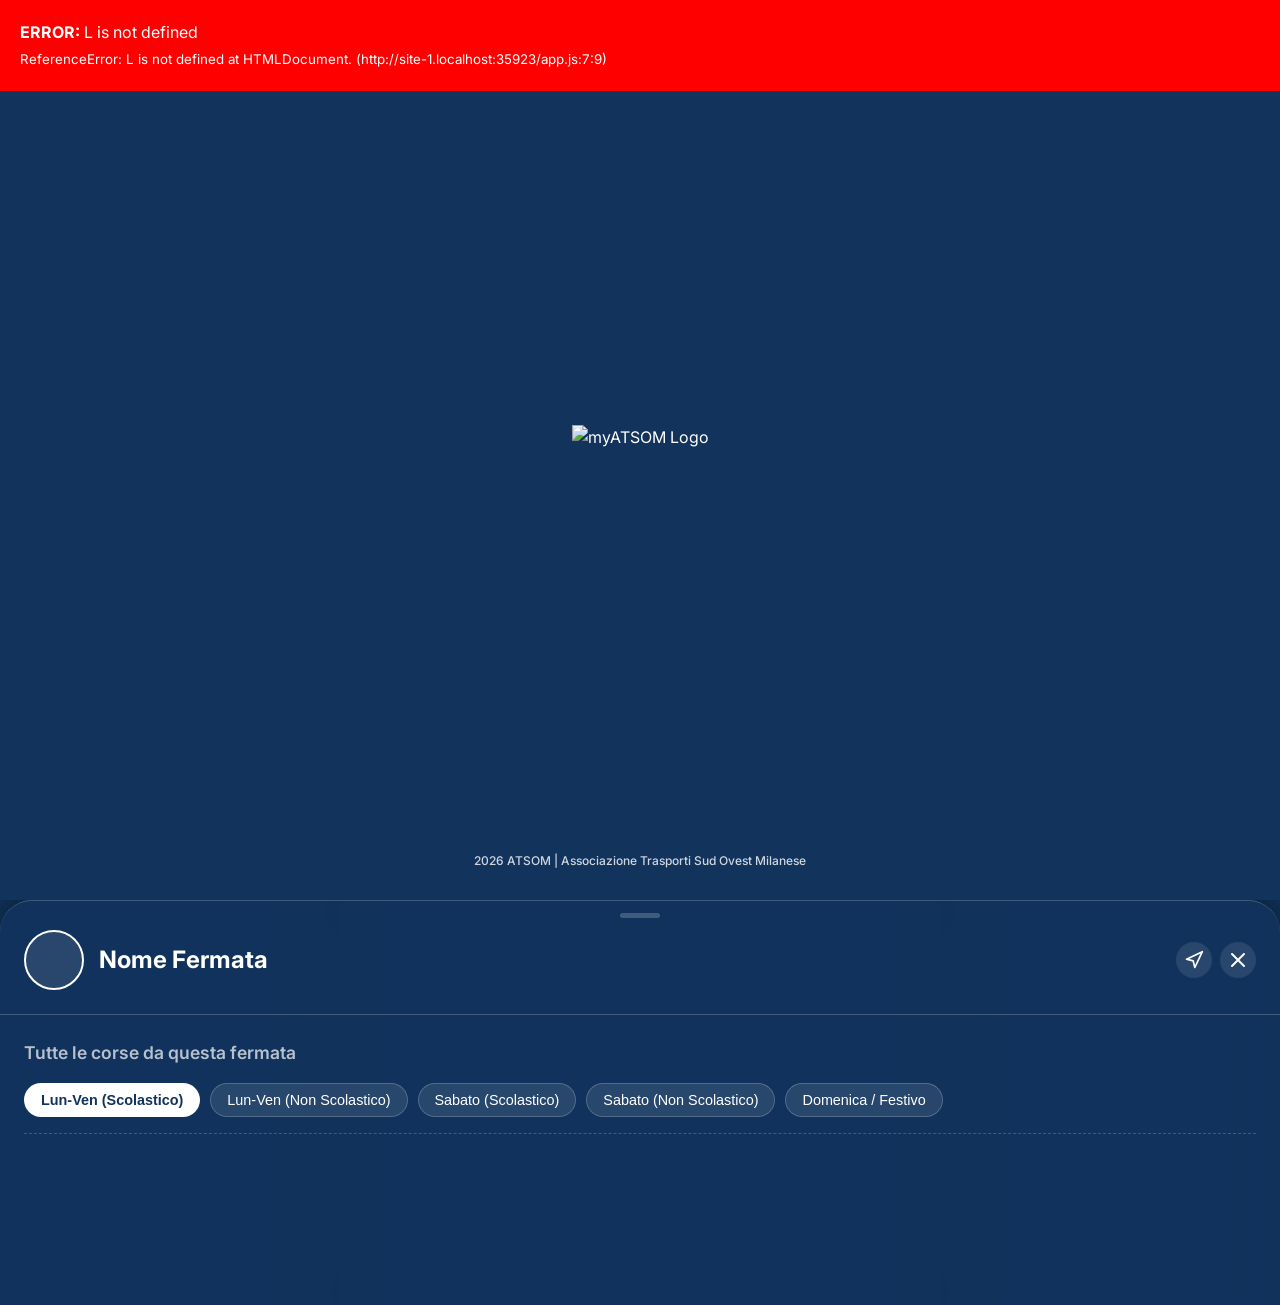
==== commit 7873eb8c: "Add files via upload" ====
--- a/app.html
+++ b/app.html
@@ -30,6 +30,12 @@
 </head>
 
 <body>
+    <!-- SPLASH SCREEN -->
+    <div id="splash-screen" class="splash-container">
+        <img src="myAtsomLogo.png" alt="myATSOM Logo" class="splash-logo">
+        <div class="splash-footer">2026 ATSOM | Associazione Trasporti Sud Ovest Milanese</div>
+    </div>
+
     <!-- CONTENUTI APP -->
     <div id="app-content-wrapper">
         <!-- TOP BANNER CON CURVATURA E LOGO -->
@@ -39,6 +45,22 @@
         </div>
 
         <div id="map"></div>
+
+        <!-- PULSANTE CHIUDI PERCORSO -->
+        <button id="close-route-btn" class="map-close-route-btn hidden">
+            <svg xmlns="http://www.w3.org/2000/svg" width="20" height="20" viewBox="0 0 24 24" fill="none"
+                stroke="currentColor" stroke-width="2" stroke-linecap="round" stroke-linejoin="round">
+                <line x1="18" y1="6" x2="6" y2="18"></line>
+                <line x1="6" y1="6" x2="18" y2="18"></line>
+            </svg>
+            Chiudi Percorso
+        </button>
+
+        <!-- CARICAMENTO MAPPA -->
+        <div id="map-loader" class="map-loader hidden">
+            <div class="loader-spinner"></div>
+            <span>Calcolo percorso...</span>
+        </div>
 
         <main class="app-main map-bottom-panel" id="main-panel">
             <div class="panel-handle-container" id="main-panel-handle">
@@ -104,13 +126,21 @@
                     <img src="placeholder-stop.jpg" alt="Fermata" id="stop-image-placeholder">
                 </div>
                 <h2 id="stop-name" class="stop-title">Nome Fermata</h2>
-                <button id="close-modal-btn" class="close-btn">
-                    <svg xmlns="http://www.w3.org/2000/svg" width="24" height="24" viewBox="0 0 24 24" fill="none"
-                        stroke="currentColor" stroke-width="2" stroke-linecap="round" stroke-linejoin="round">
-                        <line x1="18" y1="6" x2="6" y2="18"></line>
-                        <line x1="6" y1="6" x2="18" y2="18"></line>
-                    </svg>
-                </button>
+                <div class="header-actions">
+                    <button id="nav-btn" class="icon-btn" title="Apri nel navigatore" style="margin-right: 8px;">
+                        <svg xmlns="http://www.w3.org/2000/svg" width="20" height="20" viewBox="0 0 24 24" fill="none"
+                            stroke="currentColor" stroke-width="2" stroke-linecap="round" stroke-linejoin="round">
+                            <polygon points="3 11 22 2 13 21 11 13 3 11"></polygon>
+                        </svg>
+                    </button>
+                    <button id="close-modal-btn" class="close-btn">
+                        <svg xmlns="http://www.w3.org/2000/svg" width="24" height="24" viewBox="0 0 24 24" fill="none"
+                            stroke="currentColor" stroke-width="2" stroke-linecap="round" stroke-linejoin="round">
+                            <line x1="18" y1="6" x2="6" y2="18"></line>
+                            <line x1="6" y1="6" x2="18" y2="18"></line>
+                        </svg>
+                    </button>
+                </div>
             </div>
 
             <div class="sheet-content">
@@ -153,8 +183,33 @@
     <!-- CARICAMENTO SCRIPT -->
     <script src="https://unpkg.com/leaflet@1.9.4/dist/leaflet.js"
         integrity="sha256-20nQCchB9co0qIjJZRGuk2/Z9VM+kNiyxNV1lvTlZBo=" crossorigin=""></script>
+    <script src="https://unpkg.com/leaflet-polylinedecorator@1.6.0/dist/leaflet.polylineDecorator.js"></script>
+    <script src="fermate.js"></script>
+    <script src="linea_1.js"></script>
+    <script src="linea_Z551.js"></script>
+    <script src="linea_Z552.js"></script>
+    <script src="linea_Z553.js"></script>
+    <script src="linea_Z554.js"></script>
+    <script src="linea_Z555.js"></script>
+    <script src="linea_Z557.js"></script>
+    <script src="linea_Z559.js"></script>
+    <script src="linea_Z560.js"></script>
     <script src="data.js"></script>
     <script src="app.js"></script>
+    <script>
+        window.addEventListener('error', function (e) {
+            const errDiv = document.createElement('div');
+            errDiv.style = "position:fixed;top:0;left:0;background:red;color:white;z-index:99999;padding:20px;width:100%;font-size:16px;pointer-events:none;";
+            errDiv.innerHTML = "<b>ERROR:</b> " + e.error.message + "<br><small>" + e.error.stack + "</small>";
+            document.body.appendChild(errDiv);
+        });
+        window.addEventListener('unhandledrejection', function (e) {
+            const errDiv = document.createElement('div');
+            errDiv.style = "position:fixed;top:0;left:0;background:orange;color:white;z-index:99999;padding:20px;width:100%;font-size:16px;pointer-events:none;";
+            errDiv.innerHTML = "<b>PROMISE ERROR:</b> " + (e.reason ? e.reason.message || e.reason : "Unknown");
+            document.body.appendChild(errDiv);
+        });
+    </script>
 </body>
 
 </html>
--- a/style.css
+++ b/style.css
@@ -231,6 +231,11 @@
     transform: translateX(-50%) translateY(calc(0px + var(--drag-y, 0px)));
 }
 
+.map-bottom-panel.map-hidden {
+    transform: translateX(-50%) translateY(120vh) !important;
+}
+
+/* --- SEARCH SECTION --- */
 .map-bottom-panel.dragging {
     transition: none;
 }
@@ -398,6 +403,59 @@
         transform: scale(0.95);
         box-shadow: 0 0 0 0 rgba(46, 204, 113, 0);
     }
+}
+
+h1,
+h2,
+h3,
+h4,
+h5,
+h6 {
+    font-weight: 700;
+}
+
+/* SPLASH SCREEN */
+.splash-container {
+    position: fixed;
+    top: 0;
+    left: 0;
+    width: 100vw;
+    height: 100vh;
+    background-color: var(--bg-dark);
+    display: flex;
+    justify-content: center;
+    align-items: center;
+    z-index: 9999;
+    transition: opacity 0.5s ease-out, visibility 0.5s ease-out;
+}
+
+.splash-container.hidden {
+    opacity: 0;
+    visibility: hidden;
+}
+
+.splash-logo {
+    width: auto;
+    height: 50px;
+    /* Adjust size based on design, made smaller as requested */
+    max-width: 80%;
+}
+
+.splash-footer {
+    position: absolute;
+    bottom: 30px;
+    left: 50%;
+    transform: translateX(-50%);
+    color: var(--text-white);
+    font-size: 0.75rem;
+    font-weight: 500;
+    opacity: 0.8;
+    white-space: nowrap;
+    text-align: center;
+}
+
+ul {
+    list-style: none;
 }
 
 .results-list {
@@ -418,6 +476,166 @@
     align-items: center;
     font-weight: 500;
     font-size: 1.1rem;
+}
+
+.results-list li.stop-ticket-card {
+    display: flex;
+    flex-direction: column;
+    align-items: stretch;
+    padding: 0;
+    /* padding reset for ticket parts */
+    overflow: hidden;
+}
+
+.stop-ticket-header {
+    display: flex;
+    align-items: center;
+    padding: 1.2rem;
+}
+
+.stop-ticket-icon {
+    margin-right: 15px;
+    background: rgba(255, 255, 255, 0.2);
+    padding: 8px;
+    border-radius: 50%;
+    width: 40px;
+    height: 40px;
+    display: flex;
+    align-items: center;
+    justify-content: center;
+    flex-shrink: 0;
+}
+
+.stop-ticket-name {
+    flex: 1;
+    font-weight: 600;
+    line-height: 1.3;
+}
+
+.stop-ticket-distance {
+    font-size: 0.85rem;
+    color: var(--text-muted);
+    font-weight: 400;
+    margin-left: 10px;
+    white-space: nowrap;
+}
+
+.stop-ticket-divider {
+    height: 1px;
+    width: 100%;
+    border-top: 2px dashed rgba(255, 255, 255, 0.2);
+    position: relative;
+}
+
+.stop-ticket-divider::before,
+.stop-ticket-divider::after {
+    content: '';
+    position: absolute;
+    top: -8px;
+    width: 16px;
+    height: 16px;
+    background: var(--bg-dark);
+    border-radius: 50%;
+}
+
+.stop-ticket-divider::before {
+    left: -8px;
+}
+
+.stop-ticket-divider::after {
+    right: -8px;
+}
+
+.stop-ticket-footer {
+    padding: 0.8rem 1.2rem;
+    display: flex;
+    flex-wrap: wrap;
+    gap: 6px;
+    background: rgba(0, 0, 0, 0.1);
+}
+
+.ticket-line-chip {
+    padding: 2px 8px;
+    border-radius: 6px;
+    font-size: 0.8rem;
+    font-weight: 700;
+    box-shadow: 0 2px 4px rgba(0, 0, 0, 0.1);
+}
+
+.empty-state-container {
+    display: flex;
+    flex-direction: column;
+    align-items: center;
+    justify-content: center;
+    padding: 1rem 1rem;
+    text-align: center;
+}
+
+.empty-state-img {
+    width: 100px;
+    height: auto;
+    margin-bottom: 0.8rem;
+}
+
+.empty-state-title {
+    font-size: 1.15rem;
+    font-weight: 700;
+    margin-bottom: 0.3rem;
+}
+
+.empty-state-subtitle {
+    font-size: 0.85rem;
+    color: var(--text-muted);
+    max-width: 90%;
+    line-height: 1.3;
+}
+
+.btn-return-center {
+    margin-top: 15px;
+    padding: 10px 20px;
+    background: linear-gradient(135deg, #0984e3, #74b9ff);
+    color: white;
+    border: none;
+    border-radius: 20px;
+    font-size: 0.95rem;
+    font-weight: 700;
+    box-shadow: 0 4px 15px rgba(9, 132, 227, 0.4);
+    cursor: pointer;
+    transition: transform 0.2s ease, box-shadow 0.2s ease;
+    display: flex;
+    align-items: center;
+    gap: 8px;
+    font-family: inherit;
+}
+
+.btn-return-center:hover {
+    transform: translateY(-2px);
+    box-shadow: 0 6px 20px rgba(9, 132, 227, 0.6);
+}
+
+.btn-return-center:active {
+    transform: translateY(1px);
+}
+
+.results-list li.line-result-card {
+    display: flex;
+    flex-direction: column;
+    align-items: stretch;
+    padding: 0;
+    overflow: hidden;
+    cursor: pointer;
+}
+
+.line-result-header {
+    display: flex;
+    align-items: center;
+    padding: 1.2rem;
+    gap: 15px;
+}
+
+.line-result-dest {
+    flex: 1;
+    line-height: 1.2;
 }
 
 .results-list li:hover {
@@ -484,6 +702,11 @@
     transform: translateY(100%);
 }
 
+.bottom-sheet.map-peek {
+    /* Lascia scorgere circa 100px dall'alto (header + spazio) per far capire che c'è */
+    transform: translateY(calc(100% - 100px));
+}
+
 .sheet-handle {
     width: 40px;
     height: 5px;
@@ -530,13 +753,16 @@
     font-weight: 700;
     line-height: 1.2;
     flex: 1;
-    padding-right: 30px;
-}
-
-.close-btn {
-    position: absolute;
-    top: 0;
-    right: 1.5rem;
+    padding-right: 10px;
+}
+
+.header-actions {
+    display: flex;
+    align-items: center;
+}
+
+.close-btn,
+.icon-btn {
     background: var(--glass-bg);
     border: none;
     color: var(--text-white);
@@ -550,7 +776,8 @@
     transition: background 0.2s;
 }
 
-.close-btn:hover {
+.close-btn:hover,
+.icon-btn:hover {
     background: var(--accent);
 }
 
@@ -596,10 +823,50 @@
     font-weight: 700;
     text-transform: uppercase;
     padding: 4px 12px;
-    border-radius: 12px;
     margin-bottom: 1rem;
     letter-spacing: 1px;
+    border-radius: 12px;
+    /* Aumentato il radius come richiesto */
     transition: all 0.3s ease;
+}
+
+/* MAP LOADER */
+.map-loader {
+    position: absolute;
+    top: 50%;
+    left: 50%;
+    transform: translate(-50%, -50%);
+    z-index: 2000;
+    background: var(--bg-dark);
+    padding: 24px 32px;
+    border-radius: 16px;
+    box-shadow: 0 10px 40px rgba(0, 0, 0, 0.6);
+    display: flex;
+    flex-direction: column;
+    align-items: center;
+    gap: 16px;
+    font-weight: 600;
+    color: var(--text-white);
+    border: 1px solid var(--glass-border);
+}
+
+.map-loader.hidden {
+    display: none;
+}
+
+.map-loader .loader-spinner {
+    width: 42px;
+    height: 42px;
+    border: 4px solid rgba(255, 255, 255, 0.15);
+    border-top-color: var(--text-white);
+    border-radius: 50%;
+    animation: route-spin 1s cubic-bezier(0.55, 0.085, 0.68, 0.53) infinite;
+}
+
+@keyframes route-spin {
+    to {
+        transform: rotate(360deg);
+    }
 }
 
 .highlight-badge.urgent {
@@ -862,6 +1129,168 @@
 ::-webkit-scrollbar-thumb {
     background: rgba(255, 255, 255, 0.2);
     border-radius: 10px;
+}
+
+/* CUSTOM MAP POPUP */
+.atsom-map-popup .leaflet-popup-content-wrapper {
+    background: rgba(17, 51, 92, 0.85);
+    /* Dark blue theme color with opacity */
+    backdrop-filter: blur(12px);
+    -webkit-backdrop-filter: blur(12px);
+    border: 1px solid var(--glass-border);
+    border-radius: 20px;
+    box-shadow: 0 8px 32px rgba(0, 0, 0, 0.4);
+    color: var(--text-white);
+    padding: 0;
+    overflow: hidden;
+}
+
+.atsom-map-popup .leaflet-popup-tip-container {
+    display: none;
+    /* Nascondiamo la freccetta bianca nativa per un look più clean a bolla */
+}
+
+.atsom-map-popup .leaflet-popup-content {
+    margin: 0;
+    width: 250px !important;
+}
+
+.custom-popup-content {
+    padding: 16px;
+    display: flex;
+    flex-direction: column;
+    gap: 8px;
+}
+
+.timeline-list-premium {
+    padding: 20px;
+}
+
+.timeline-row {
+    display: flex;
+    min-height: 60px;
+    align-items: flex-start;
+    transition: background-color 0.3s;
+    border-radius: 12px;
+    padding: 8px;
+    cursor: pointer;
+}
+
+.timeline-row:hover {
+    background-color: rgba(255, 255, 255, 0.05);
+}
+
+.timeline-time {
+    width: 65px;
+    font-size: 1rem;
+    font-weight: 700;
+    color: var(--text-white);
+    text-align: right;
+    padding-right: 15px;
+    padding-top: 2px;
+    flex-shrink: 0;
+}
+
+.popup-header {
+    display: flex;
+    justify-content: space-between;
+    align-items: center;
+}
+
+.popup-time {
+    font-size: 1.6rem;
+    font-weight: 800;
+    color: var(--text-white);
+    letter-spacing: -0.5px;
+}
+
+.popup-stop-name {
+    font-size: 0.95rem;
+    font-weight: 500;
+    color: var(--text-white);
+    line-height: 1.3;
+    padding-bottom: 12px;
+    border-bottom: 1px solid rgba(255, 255, 255, 0.15);
+}
+
+.popup-lines-container {
+    display: flex;
+    flex-wrap: wrap;
+    gap: 6px;
+    padding-top: 4px;
+}
+
+.popup-line-chip {
+    padding: 4px 10px;
+    border-radius: 12px;
+    font-size: 0.8rem;
+    font-weight: 700;
+    color: #fff;
+    display: flex;
+    align-items: center;
+    justify-content: center;
+    box-shadow: 0 2px 4px rgba(0, 0, 0, 0.3);
+}
+
+/* CONNESSIONI POPUP (Metro/Treni) */
+.popup-separator {
+    width: 100%;
+    height: 1px;
+    border-top: 1px dashed rgba(255, 255, 255, 0.3);
+    margin: 8px 0;
+}
+
+.popup-connections-container {
+    display: flex;
+    flex-wrap: wrap;
+    gap: 8px;
+    padding-bottom: 4px;
+}
+
+.popup-connection-pill {
+    background: rgba(255, 255, 255, 0.1);
+    border: 1px solid rgba(255, 255, 255, 0.2);
+    border-radius: 20px;
+    color: var(--text-white);
+    padding: 0.4rem 0.8rem;
+    font-size: 0.9rem;
+    font-weight: 700;
+    display: flex;
+    /* better wrapping control */
+    align-items: center;
+    gap: 10px;
+    /* slightly more breathable gap */
+    cursor: default;
+    width: fit-content;
+    max-width: 100%;
+    /* don't overflow parent */
+}
+
+.popup-connection-pill span {
+    line-height: 1.3;
+    /* cleaner multi-line text */
+}
+
+.popup-connection-icon-wrapper {
+    display: flex;
+    align-items: center;
+    justify-content: center;
+    min-width: 24px;
+    /* Just a bit more space */
+    height: 20px;
+    padding: 0 4px;
+    border-radius: 4px;
+    flex-shrink: 0;
+    /* CRITICAL: prevent squishing from text */
+}
+
+.popup-connection-icon {
+    width: auto;
+    height: 16px;
+    max-width: 60px;
+    object-fit: contain;
+    flex-shrink: 0;
+    display: block;
 }
 
 ::-webkit-scrollbar-thumb:hover {
@@ -1570,7 +1999,8 @@
     position: absolute;
     top: 24px;
     bottom: -4px;
-    left: 9px;
+    left: 20px;
+    transform: translateX(-50%);
     width: 6px;
     border-radius: 3px;
     z-index: 1;
@@ -1796,4 +2226,435 @@
 
 .route-card.accordion-open .chevron-icon {
     transform: rotate(180deg);
+}
+
+/* --- PULSANTE CHIUDI PERCORSO --- */
+.map-close-route-btn {
+    position: absolute;
+    bottom: 120px;
+    /* Alzato per restare sopra il bottom-sheet peeking */
+    left: 50%;
+    transform: translateX(-50%);
+    z-index: 1000;
+    /* Sopra la mappa, sotto l'overlay */
+    background: #ff4757;
+    color: white;
+    border: none;
+    padding: 12px 24px;
+    border-radius: 30px;
+    font-weight: 700;
+    font-size: 1rem;
+    display: flex;
+    /* diventerà flex quando visualizzato */
+    align-items: center;
+    gap: 8px;
+    box-shadow: 0 4px 15px rgba(255, 71, 87, 0.4);
+    cursor: pointer;
+    transition: transform 0.2s, box-shadow 0.2s;
+}
+
+.map-close-route-btn:hover {
+    transform: translateX(-50%) scale(1.05);
+    box-shadow: 0 6px 20px rgba(255, 71, 87, 0.6);
+}
+
+.map-close-route-btn.hidden {
+    display: none !important;
+}
+
+/* --- STILI NUOVI PALLINI MAPPA --- */
+/* Stile base per pallini e frecce del percorso (rimossi marker vecchi) */
+.route-stop-marker-html {
+    background: #ffffff;
+    border-radius: 50%;
+    box-shadow: 0 2px 4px rgba(0, 0, 0, 0.2);
+}
+
+.route-arrow-marker {
+    background: #ffffff;
+    border-radius: 50%;
+    display: flex;
+    align-items: center;
+    justify-content: center;
+    box-shadow: 0 2px 4px rgba(0, 0, 0, 0.2);
+}
+
+/* Stile per i pallini delle fermate del percorso */
+.route-stop-marker {
+    background: transparent;
+    border: none;
+}
+
+/* ---------------------------------
+   VARIAZIONI LINEA (Generic Timeline Tabs)
+--------------------------------- */
+.variations-tabs-container {
+    display: flex;
+    align-items: center;
+    gap: 0.5rem;
+    overflow-x: auto;
+    padding: 0.2rem 0;
+    width: 100%;
+    scrollbar-width: none;
+    /* Firefox */
+    -ms-overflow-style: none;
+    /* IE an Edge */
+}
+
+.variations-tabs-container::-webkit-scrollbar {
+    display: none;
+    /* Chrome, Safari, Opera */
+}
+
+.variation-tab {
+    padding: 0.4rem 0.8rem;
+    background: var(--bg-card);
+    border: 1px solid var(--border-color);
+    border-radius: 20px;
+    color: var(--text-color);
+    font-size: 0.8rem;
+    font-weight: 600;
+    white-space: nowrap;
+    cursor: pointer;
+    transition: all 0.3s ease;
+    opacity: 0.7;
+}
+
+.variation-tab:hover {
+    background: var(--bg-deep);
+    opacity: 1;
+}
+
+.variation-tab.active {
+    background: var(--accent-blue);
+    color: white;
+    border-color: var(--accent-blue);
+    opacity: 1;
+    box-shadow: 0 4px 10px rgba(74, 144, 226, 0.3);
+}
+
+/* ---------------------------------------------------
+   PLAY STORE STYLE INSTALL PAGE
+--------------------------------------------------- */
+.play-store-card {
+    background: var(--bg-dark);
+    /* Keep app theme instead of generic white */
+    max-width: 600px;
+    margin: 0 auto;
+    width: 100%;
+    min-height: 100vh;
+    border-radius: 0;
+    padding: 0;
+    display: flex;
+    flex-direction: column;
+    overflow-y: auto;
+    overflow-x: hidden;
+}
+
+/* Override existing install-overlay centering */
+.install-overlay.play-store-layout {
+    display: block;
+    align-items: flex-start;
+    justify-content: flex-start;
+    padding: 0;
+}
+
+.play-store-header {
+    display: flex;
+    padding: 24px 20px 16px;
+    gap: 20px;
+}
+
+.play-store-icon {
+    width: 90px;
+    height: 90px;
+    border-radius: 20%;
+    box-shadow: 0 4px 15px rgba(0, 0, 0, 0.3);
+    object-fit: cover;
+    background: white;
+}
+
+.play-store-info {
+    flex: 1;
+    display: flex;
+    flex-direction: column;
+    justify-content: center;
+}
+
+.play-store-title {
+    font-size: 1.6rem;
+    font-weight: 600;
+    margin: 0 0 2px 0;
+    line-height: 1.2;
+}
+
+.play-store-dev {
+    color: #ffffff;
+    /* Play store green for dev name */
+    font-size: 1rem;
+    font-weight: 600;
+    margin: 0;
+}
+
+.play-store-category {
+    color: var(--text-muted);
+    font-size: 0.85rem;
+    margin: 2px 0 10px 0;
+}
+
+.play-store-stats {
+    display: flex;
+    align-items: center;
+    gap: 15px;
+    margin-top: 5px;
+}
+
+.play-store-stats .stat {
+    display: flex;
+    flex-direction: column;
+    align-items: center;
+}
+
+.play-store-stats .stat span {
+    font-weight: 700;
+    font-size: 0.95rem;
+    display: flex;
+    align-items: center;
+    gap: 3px;
+}
+
+.play-store-stats .stat small {
+    color: var(--text-muted);
+    font-size: 0.75rem;
+    margin-top: 2px;
+}
+
+.stat-divider {
+    width: 1px;
+    height: 24px;
+    background: var(--glass-border);
+}
+
+.pegi-icon {
+    border: 1px solid var(--text-white);
+    border-radius: 4px;
+    padding: 0 4px;
+    font-size: 0.8rem !important;
+}
+
+.play-store-actions {
+    padding: 10px 20px 20px;
+    border-bottom: 8px solid rgba(255, 255, 255, 0.05);
+    /* Slight separation */
+}
+
+.btn-play-install {
+    width: 100%;
+    background: #ffffff;
+    /* Play store primary button color */
+    color: rgb(0, 0, 0);
+    border: none;
+    border-radius: 30px;
+    padding: 12px;
+    font-size: 1rem;
+    font-weight: 600;
+    cursor: pointer;
+    transition: background 0.2s, transform 0.1s;
+    margin-bottom: 12px;
+}
+
+.btn-play-install:hover {
+    background: #cacaca;
+}
+
+.btn-play-install:active {
+    transform: scale(0.98);
+}
+
+.play-store-secure {
+    display: flex;
+    align-items: center;
+    justify-content: center;
+    gap: 6px;
+    color: var(--text-muted);
+    font-size: 0.8rem;
+    margin: 0;
+}
+
+.play-store-secure svg {
+    color: white;
+}
+
+/* iOS instructions with Play Store flair */
+.play-ios-steps {
+    background: var(--glass-bg);
+    border: 1px solid var(--glass-border);
+    border-radius: 16px;
+    padding: 15px;
+}
+
+.ios-title {
+    margin-bottom: 12px;
+    font-size: 1.1rem;
+    color: var(--text-white);
+}
+
+.play-store-gallery-container {
+    padding: 20px 0;
+    width: 100%;
+    overflow-x: auto;
+    scrollbar-width: none;
+    /* Firefox */
+    -ms-overflow-style: none;
+    /* IE and Edge */
+}
+
+.play-store-gallery-container::-webkit-scrollbar {
+    display: none;
+    /* Chrome, Safari and Opera */
+}
+
+.play-store-gallery {
+    display: flex;
+    gap: 12px;
+    padding: 0 20px;
+}
+
+.play-store-gallery img {
+    height: 250px;
+    /* Adjust based on actual aspect ratio */
+    width: auto;
+    border-radius: 12px;
+    box-shadow: 0 4px 10px rgba(0, 0, 0, 0.3);
+    object-fit: cover;
+    border: 1px solid var(--glass-border);
+}
+
+.play-store-about {
+    padding: 20px;
+}
+
+.play-store-about h2 {
+    font-size: 1.2rem;
+    margin-bottom: 15px;
+    display: flex;
+    justify-content: space-between;
+    align-items: center;
+}
+
+.play-store-about p {
+    font-size: 0.95rem;
+    line-height: 1.5;
+    color: rgba(255, 255, 255, 0.85);
+    margin-bottom: 15px;
+}
+
+.play-store-tags {
+    display: flex;
+    flex-wrap: wrap;
+    gap: 10px;
+    margin-top: 15px;
+}
+
+.play-store-tags .tag {
+    border: 1px solid var(--glass-border);
+    border-radius: 20px;
+    padding: 6px 14px;
+    font-size: 0.85rem;
+    font-weight: 500;
+    color: var(--text-white);
+    background: rgba(255, 255, 255, 0.05);
+
+    .play-store-header.minimal-header {
+        align-items: center;
+        padding-bottom: 20px;
+        border-bottom: 8px solid rgba(255, 255, 255, 0.05);
+    }
+
+    .minimal-title {
+        font-size: 2rem;
+        font-weight: 700;
+        margin: 0;
+        text-align: left;
+        /* Assicuro allineamento a sinistra */
+    }
+
+    /* Pulsante Install bianco per versione minimal */
+    .btn-play-install.btn-minimal-white {
+        background: #ffffff;
+        color: var(--bg-dark);
+        /* Testo blu scuro come lo sfondo */
+        box-shadow: 0 4px 15px rgba(255, 255, 255, 0.2);
+    }
+
+    .btn-play-install.btn-minimal-white:hover {
+        background: #f0f0f0;
+    }
+
+.play-store-actions.minimal-actions {
+        border-bottom: none;
+        padding-top: 20px;
+    }
+
+    .play-store-gallery-container.minimal-gallery {
+        padding-top: 10px;
+        padding-bottom: 30px;
+    }
+}
+
+/* Image Gallery Modal (Lightbox) */
+.image-modal {
+    display: none;
+    position: fixed;
+    z-index: 9999;
+    left: 0;
+    top: 0;
+    width: 100vw;
+    height: 100vh;
+    background-color: rgba(0, 0, 0, 0.9);
+    backdrop-filter: blur(8px);
+    -webkit-backdrop-filter: blur(8px);
+}
+
+.image-modal.show {
+    display: flex;
+    justify-content: center;
+    align-items: center;
+    animation: fadeInModal 0.3s ease;
+}
+
+@keyframes fadeInModal {
+    from { opacity: 0; }
+    to { opacity: 1; }
+}
+
+.image-modal .modal-content {
+    max-width: 90%;
+    max-height: 85%;
+    border-radius: 20px;
+    box-shadow: 0 10px 40px rgba(0,0,0,0.6);
+    object-fit: contain;
+    animation: zoomInModal 0.3s ease;
+}
+
+@keyframes zoomInModal {
+    from { transform: scale(0.95); opacity: 0; }
+    to { transform: scale(1); opacity: 1; }
+}
+
+.image-modal .close-modal {
+    position: absolute;
+    top: 30px;
+    right: 40px;
+    color: #ffffff;
+    font-size: 40px;
+    font-weight: 300;
+    cursor: pointer;
+    z-index: 10000;
+    transition: color 0.2s;
+    line-height: 1;
+}
+
+.image-modal .close-modal:hover {
+    color: #aaaaaa;
 }
